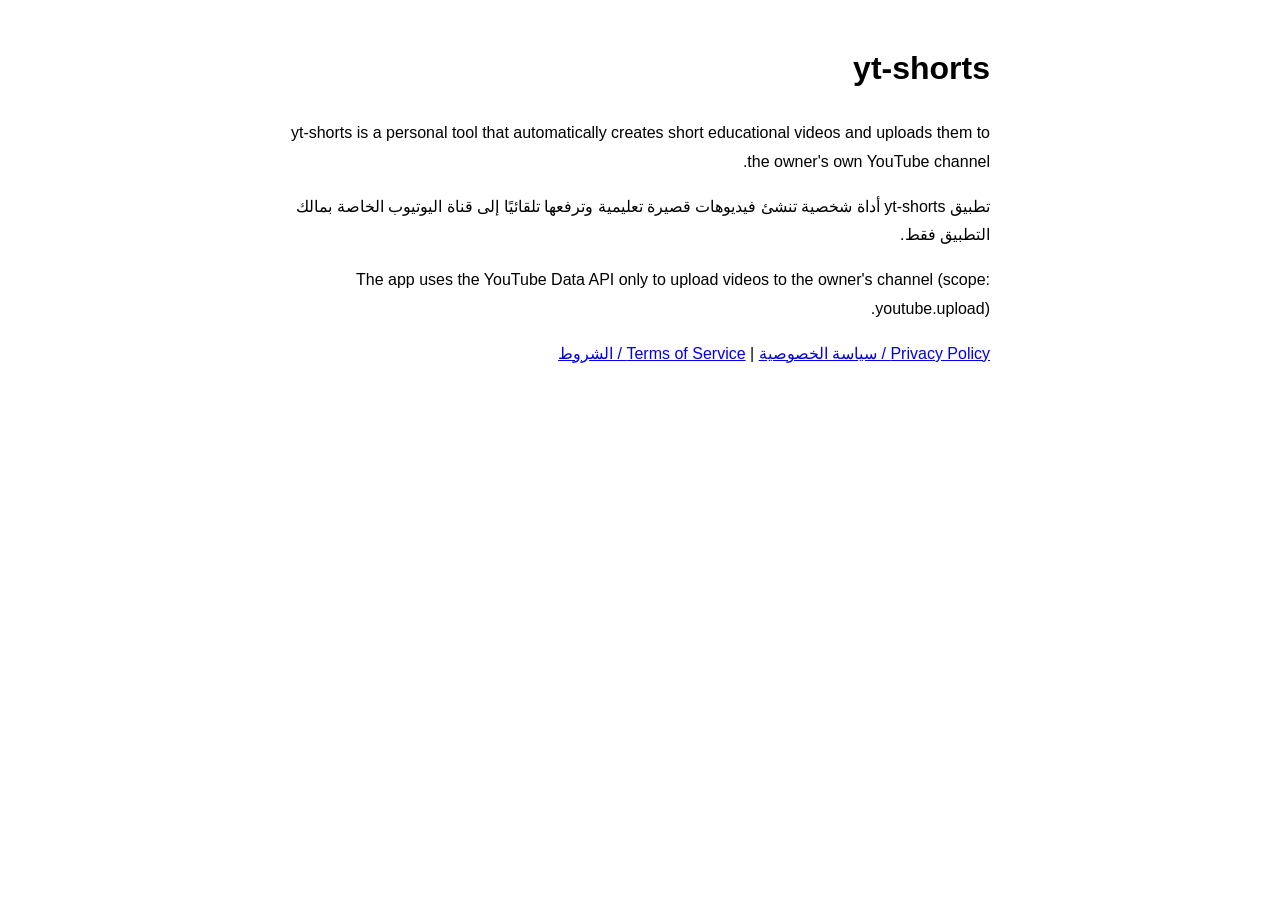
==== index.html @ 3a2419f4 "Create index.html" ====
<!DOCTYPE html>
<html lang="ar" dir="rtl">
<head>
<meta charset="utf-8">
<meta name="viewport" content="width=device-width, initial-scale=1">
<title>yt-shorts</title>
</head>
<body style="font-family:Arial,sans-serif;max-width:700px;margin:40px auto;padding:0 16px;line-height:1.8">
<h1>yt-shorts</h1>
<p>yt-shorts is a personal tool that automatically creates short educational videos and uploads them to the owner's own YouTube channel.</p>
<p>تطبيق yt-shorts أداة شخصية تنشئ فيديوهات قصيرة تعليمية وترفعها تلقائيًا إلى قناة اليوتيوب الخاصة بمالك التطبيق فقط.</p>
<p>The app uses the YouTube Data API only to upload videos to the owner's channel (scope: youtube.upload).</p>
<p><a href="privacy.html">Privacy Policy / سياسة الخصوصية</a> | <a href="terms.html">Terms of Service / الشروط</a></p>
</body>
</html>
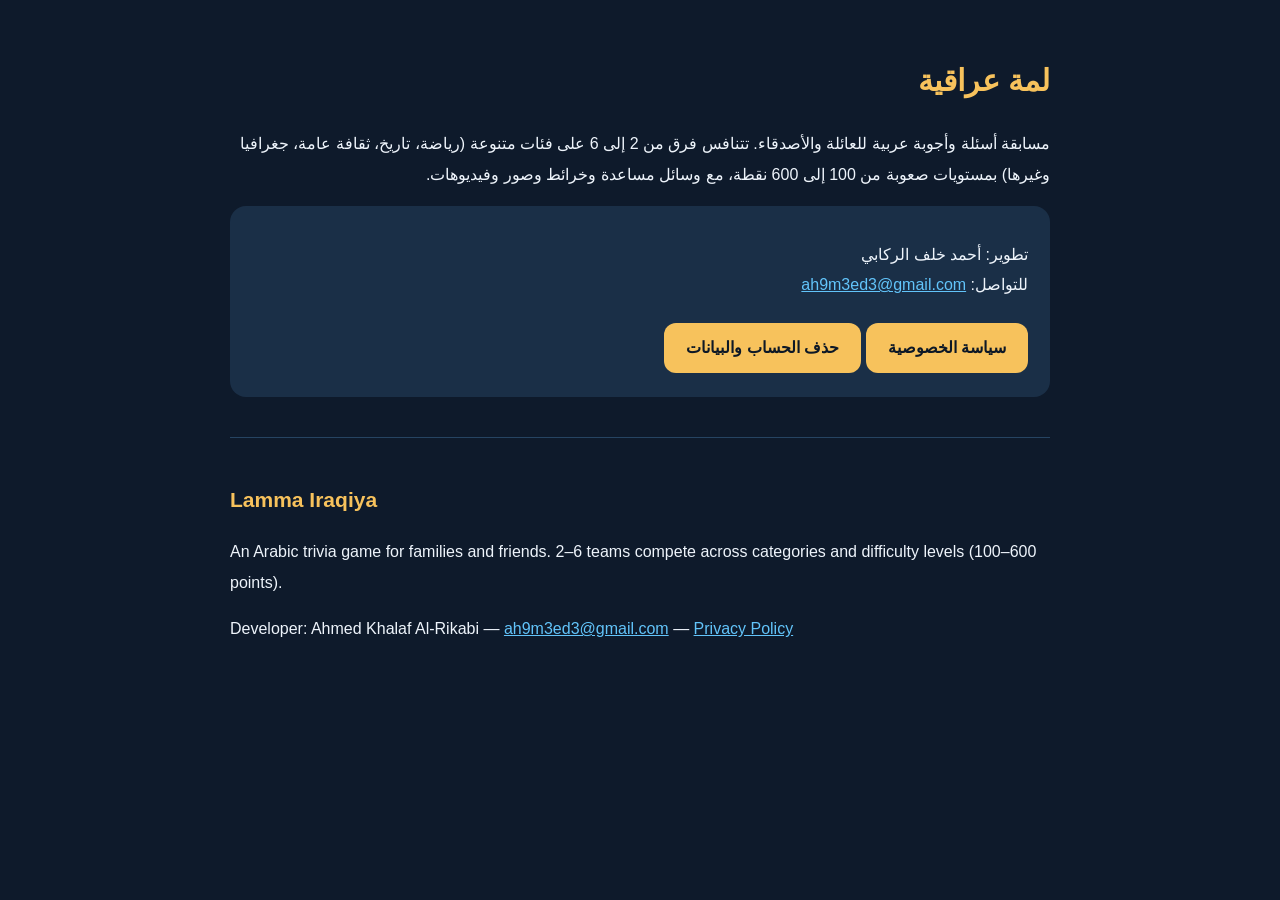
==== commit aa9e5934: "Add files via upload" ====
--- a/index.html
+++ b/index.html
@@ -1,15 +1,15 @@
-<!DOCTYPE html>
-<html lang="ar" dir="rtl">
-<head>
-<meta charset="utf-8">
-<meta name="viewport" content="width=device-width, initial-scale=1">
-<title>yt-shorts</title>
-</head>
-<body style="font-family:Arial,sans-serif;max-width:700px;margin:40px auto;padding:0 16px;line-height:1.8">
-<h1>yt-shorts</h1>
-<p>yt-shorts is a personal tool that automatically creates short educational videos and uploads them to the owner's own YouTube channel.</p>
-<p>تطبيق yt-shorts أداة شخصية تنشئ فيديوهات قصيرة تعليمية وترفعها تلقائيًا إلى قناة اليوتيوب الخاصة بمالك التطبيق فقط.</p>
-<p>The app uses the YouTube Data API only to upload videos to the owner's channel (scope: youtube.upload).</p>
-<p><a href="privacy.html">Privacy Policy / سياسة الخصوصية</a> | <a href="terms.html">Terms of Service / الشروط</a></p>
-</body>
-</html>
+<!doctype html>
+<html lang="ar" dir="rtl"><head><meta charset="utf-8"><meta name="viewport" content="width=device-width,initial-scale=1">
+<title>لمة عراقية — مسابقة الأسئلة والأجوبة للعائلة والأصدقاء</title><link rel="stylesheet" href="style.css"></head>
+<body><main>
+<h1>لمة عراقية</h1>
+<p>مسابقة أسئلة وأجوبة عربية للعائلة والأصدقاء. تتنافس فرق من 2 إلى 6 على فئات متنوعة (رياضة، تاريخ، ثقافة عامة، جغرافيا وغيرها) بمستويات صعوبة من 100 إلى 600 نقطة، مع وسائل مساعدة وخرائط وصور وفيديوهات.</p>
+<div class="card">
+<p>تطوير: أحمد خلف الركابي<br>للتواصل: <a href="mailto:ah9m3ed3@gmail.com">ah9m3ed3@gmail.com</a></p>
+<a class="btn" href="privacy.html">سياسة الخصوصية</a>
+<a class="btn" href="delete-account.html">حذف الحساب والبيانات</a>
+</div>
+<div class="en"><h2>Lamma Iraqiya</h2>
+<p>An Arabic trivia game for families and friends. 2–6 teams compete across categories and difficulty levels (100–600 points).</p>
+<p>Developer: Ahmed Khalaf Al-Rikabi — <a href="mailto:ah9m3ed3@gmail.com">ah9m3ed3@gmail.com</a> — <a href="privacy.html">Privacy Policy</a></p></div>
+</main></body></html>
--- a/style.css
+++ b/style.css
@@ -0,0 +1,6 @@
+body{margin:0;font-family:Tahoma,Arial,sans-serif;background:#0e1a2b;color:#eef4fb;line-height:1.9}
+main{max-width:820px;margin:0 auto;padding:32px 20px 60px}
+h1{color:#f7c25c;font-size:30px}h2{color:#f7c25c;font-size:21px;margin-top:32px}
+a{color:#62c4fa}.card{background:#1a2f47;border-radius:16px;padding:18px 22px;margin:16px 0}
+.btn{display:inline-block;background:#f7c25c;color:#0d1826;padding:10px 22px;border-radius:12px;text-decoration:none;font-weight:bold;margin:6px 0}
+small{color:#9fb4ca}ul{padding-right:22px}.en{direction:ltr;text-align:left;border-top:1px solid #264462;margin-top:40px;padding-top:10px}
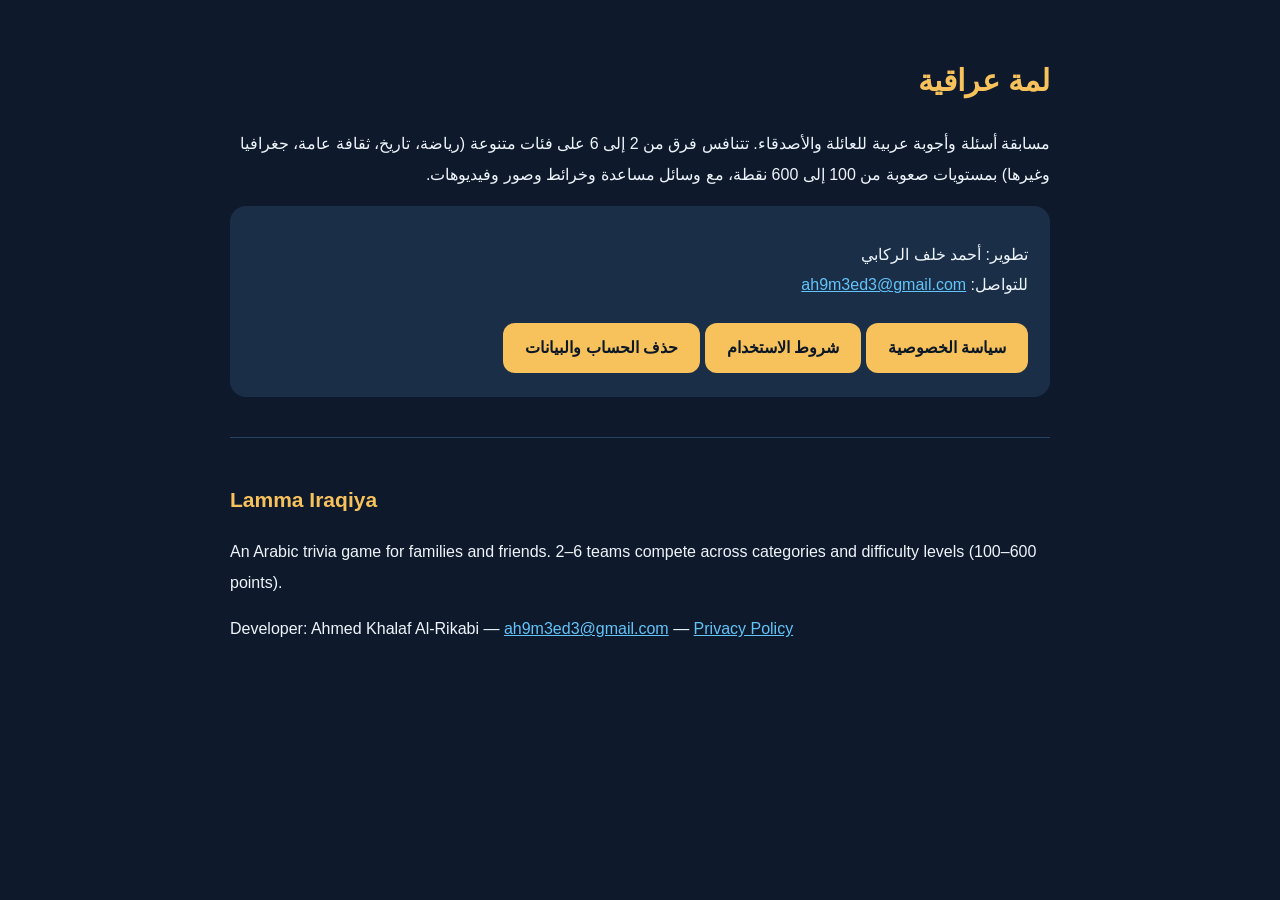
==== commit b9750bcd: "Update index.html" ====
--- a/index.html
+++ b/index.html
@@ -7,6 +7,7 @@
 <div class="card">
 <p>تطوير: أحمد خلف الركابي<br>للتواصل: <a href="mailto:ah9m3ed3@gmail.com">ah9m3ed3@gmail.com</a></p>
 <a class="btn" href="privacy.html">سياسة الخصوصية</a>
+<a class="btn" href="terms.html">شروط الاستخدام</a>
 <a class="btn" href="delete-account.html">حذف الحساب والبيانات</a>
 </div>
 <div class="en"><h2>Lamma Iraqiya</h2>
